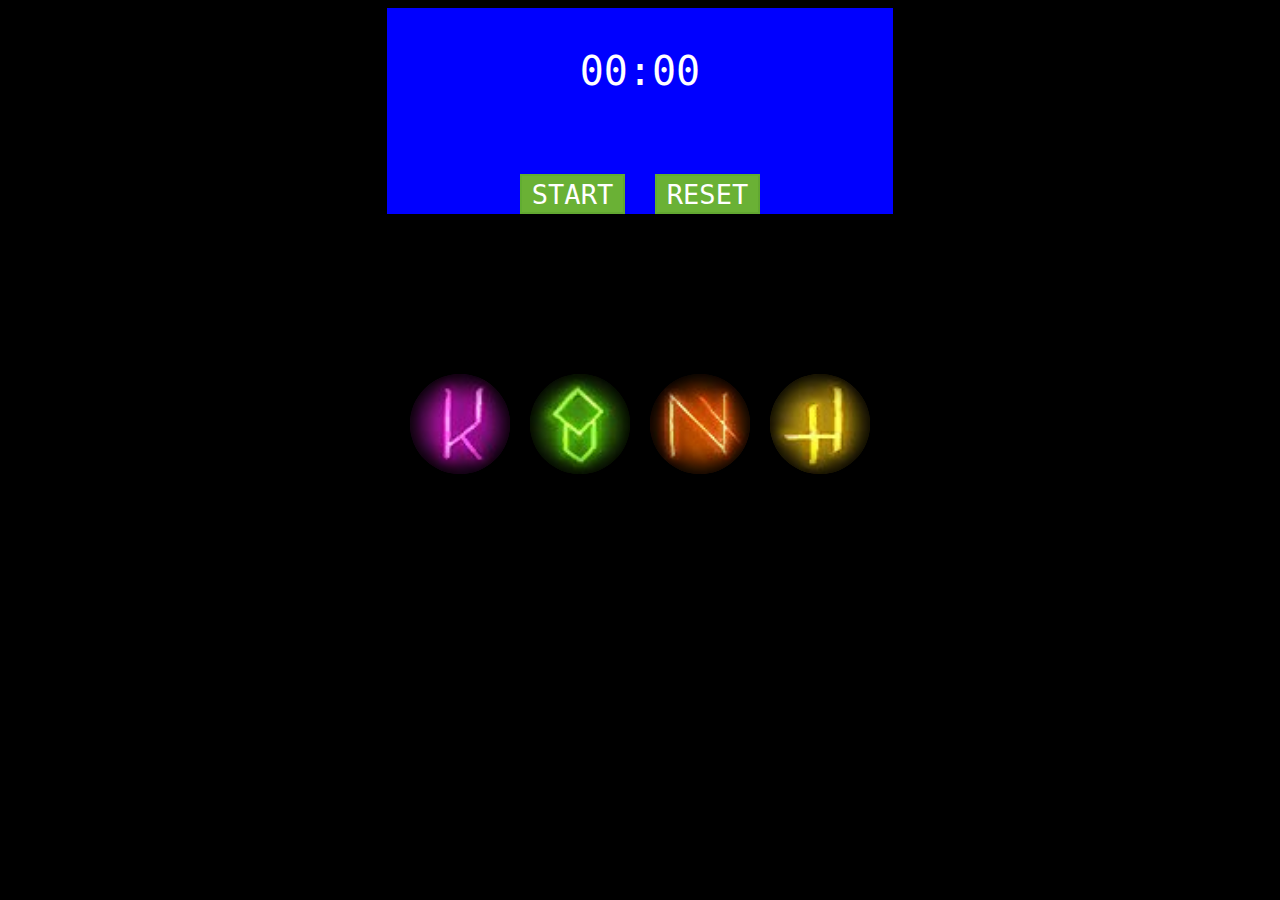
==== Button-puzzle/index.html @ 62a28056 "Add files via upload" ====
<!DOCTYPE html>
<html lang="en">
<head>
   
    <meta charset="UTF-8">
    <meta http-equiv="X-UA-Compatible" content="IE=edge">
    <meta name="viewport" content="width=device-width, initial-scale=1.0">
    <title>Document</title>
    <link rel="stylesheet" href="styles.css">
    <script src="confetti.js"></script>
  
    

    
</head>
<body>
    <script src= "app.js"></script>

    <script>



let backgrounds = ["url('runes/bluerune.jpg')", "url('runes/greenrune.jpg')", "url('runes/orangerune.jpg')","url('runes/purplerune.jpg')","url('runes/yellowrune.jpg')" ];
function setColor1(el) {
    el.colorIdx = el.colorIdx || 0;
    el.style.backgroundImage = backgrounds[el.colorIdx++ % backgrounds.length];
} 

function setColor2(el) {
    el.colorIdx = el.colorIdx || 1;
    el.style.backgroundImage = backgrounds[el.colorIdx++ % backgrounds.length];
}

function setColor3(el) {
    el.colorIdx = el.colorIdx || 2;
    el.style.backgroundImage = backgrounds[el.colorIdx++ % backgrounds.length];
}

function setColor4(el) {
    el.colorIdx = el.colorIdx || 3;
    el.style.backgroundImage = backgrounds[el.colorIdx++ % backgrounds.length];
}
function setColor5(el) {
    el.colorIdx = el.colorIdx || 4;
    el.style.backgroundImage = backgrounds[el.colorIdx++ % backgrounds.length];
}
let blue = 'url("runes/bluerune.jpg")';
    let orange = 'url("runes/orangerune.jpg")';
    let purple = 'url("runes/purplerune.jpg")';
    let yellow = 'url("runes/yellowrune.jpg")';
    let green = 'url("runes/greenrune.jpg")';
    
    
window.setInterval( function(){
    let runeone = document.getElementById("rune1").style.backgroundImage;
    let runetwo = document.getElementById("rune2").style.backgroundImage;
    let runethree = document.getElementById("rune3").style.backgroundImage;
    let runefour = document.getElementById("rune4").style.backgroundImage;
 


    

/* WIN CONDITION*/
    if(runeone == orange && runetwo == blue && runethree == green && runefour == purple){
startConfetti() , stopStopwatch();
/* STOP TIMER

victory report and notification*/

    }
    else{
    console.log(runeone);
    stopConfetti();
    };
    
},10)
    

window.setInterval (function(){
    let runeone = document.getElementById("rune1").style.backgroundImage;
    let runetwo = document.getElementById("rune2").style.backgroundImage;
    let runethree = document.getElementById("rune3").style.backgroundImage;
    let runefour = document.getElementById("rune4").style.backgroundImage;
 
    
/* Glow upon selecting the correct rune*/
if (runeone== orange){
    document.getElementById('rune1').setAttribute("class", "orangeglow"); 
} else {
    document.getElementById('rune1').setAttribute("class", "runediv");
};

if (runetwo== blue){
    document.getElementById('rune2').setAttribute("class", "blueglow"); 
} else {
    document.getElementById('rune2').setAttribute("class", "runediv");
};
if (runethree== green){
    document.getElementById('rune3').setAttribute("class", "greenglow"); 
} else {
    document.getElementById('rune3').setAttribute("class", "runediv");
};
if (runefour== purple){
    document.getElementById('rune4').setAttribute("class", "purpleglow"); 
} else {
    document.getElementById('rune4').setAttribute("class", "runediv");
};
},10)

/*

*/

    </script>


<!-- BUDDY TIMER

<div id="stopwatch">
    <div id="hrs" class="sw-component"></div>:<div id="min" class="sw-component"></div>:<div id="sec" class="sw-component"></div>.<div id="mil" class="sw-component"></div>
    </div>
    
    <ul id="buttons">
    <li><button onclick="startTimer()">Start</button></li>
    <li><button onclick="stopTimer()">Stop</button></li>
    <li><button onclick="resetTimer()">Reset</button></li>
    
    </ul>
-->

<div class="container">
    <p class="elapsed-time-text">00:00</p>
    <div class="buttons-container">
        <button type="button" id="start-button" *ngIf="displayStartButton" onclick="startStopwatch()">START</button>
        <button type="button" id="stop-button" *ngIf="!displayStartButton" onclick="stopStopwatch()">STOP</button>
        <button type="button" onclick="resetStopwatch()">RESET</button>
    </div>
</div>
 
 
<div class = "runebox">

    <div id="rune1" class = "runediv" style = "background-image:url('runes/purplerune.jpg');" onclick="setColor5(rune1)"></div>
   
    <div id="rune2" class = "runediv" style = "background-image:url('runes/greenrune.jpg');" onclick="setColor3(rune2) ; setColor2(rune1)"></div>
    
    <div id="rune3" class = "runediv" style = "background-image:url('runes/orangerune.jpg');" onclick="setColor4(rune3) ; setColor2(rune1) ; setColor3(rune2)"></div>
   
    <div id="rune4" class = "runediv" style = "background-image:url('runes/yellowrune.jpg');" onclick="setColor1(rune4) ; setColor2(rune1) ; setColor3(rune2) ; setColor4(rune3)"></div>
    </div>

    <script src="stopwatch-js-master\stopwatch-js-master\js\time-and-date-handling.js"></script>
    <script src="stopwatch-js-master\stopwatch-js-master\js\stopwatch.js"></script>
  

    




</body>
</html>
---- Button-puzzle/styles.css ----
body {
    background-color:rgb(0, 0, 0);
    display: flex;
    flex-direction: column;
    
  
}
.runediv {
    flex-direction: row;
    justify-self: center;
    height: 100px;
    width: 100px;
    margin: 10px;
    background-size: 100px;
    border-radius: 50%;
    box-shadow:inset 0px 0px 20px 3px rgb(0, 0, 0);
    
}
.runeimage {
    background-image: url(runes/bluerune.jpg);
    background-size: 100px;
    height: 100px;
    width: 100px;
    margin: 10px;

    
}
.chest {
    height: 100px;
    width: 100px;
    margin: 10px;
}
img {
width: 100px;
height: 100px;

}

.runebox {
    background-color:rgb(0, 0, 0);
    display: flex;
    flex-direction:row;
    justify-content: center;
    align-items: center;
    padding-top: 150px;
}

.orangeglow {
    flex-direction: row;
    justify-self: center;
    height: 100px;
    width: 100px;
    margin: 10px;
    background-size: 100px;
    border-radius: 50%;
    box-shadow:inset 0px 0px 5px #ff5a00, 
    0 0 10px   #fff1a6,  /* inner white */
    0 0 40px 5px  #ff5a00; /* middle magenta */
    
    transform: scale(1);
	animation: pulseOrange 2s infinite;
}

@keyframes pulseOrange {
	0% {
        transform: scale(1);
		box-shadow:
        inset 0 0 5px #cb5402,
        0 0 10px #fff1a6, 
        0 0 40px 5px#cb5402;
      
	}

	50% {
        transform: scale(1);
		box-shadow: 
        inset 0 0 20px #cb5402,
        0 0 10px 3px  #fff1a6, 
        0 0 60px 10px#cb5402;
      
	}

	100% {
        transform: scale(1);
		box-shadow: 
        inset 0 0 5px #cb5402,
        0 0 10px #fff1a6, 
        0 0 40px 5px #cb5402;
    
	}

}
.blueglow {
    flex-direction: row;
    justify-self: center;
    height: 100px;
    width: 100px;
    margin: 10px;
    background-size: 100px;
    border-radius: 50%;
    box-shadow:inset 0px 0px 5px #0084ac, 
    0 0 10px   #65ffff /* inner white */
    0 0 40px 5px  #0084ac; /* middle magenta */
    
    transform: scale(1);
	animation: pulseBlue 2s infinite;
}

@keyframes pulseBlue {
	0% {
        transform: scale(1);
		box-shadow:
        inset 0 0 5px #0084ac,
        0 0 10px #65ffff, 
        0 0 40px 5px#0084ac;
      
	}

	50% {
        transform: scale(1);
		box-shadow: 
        inset 0 0 20px #0084ac,
        0 0 10px 3px  #65ffff, 
        0 0 60px 10px#0084ac;
      
	}

	100% {
        transform: scale(1);
		box-shadow: 
        inset 0 0 5px #0084ac,
        0 0 10px #65ffff, 
        0 0 40px 5px #0084ac;
    
	}
}
.greenglow {
    flex-direction: row;
    justify-self: center;
    height: 100px;
    width: 100px;
    margin: 10px;
    background-size: 100px;
    border-radius: 50%;
    box-shadow:inset 0px 0px 5px #349c00, 
    0 0 10px   #ddff8a,
    0 0 40px 5px  #349c00; /* middle magenta */
    
    transform: scale(1);
	animation: pulseGreen 2s infinite;
}

@keyframes pulseGreen {
	0% {
        transform: scale(1);
		box-shadow:
        inset 0 0 5px #349c00,
        0 0 10px #ddff8a, 
        0 0 40px 5px#349c00;
      
	}

	50% {
        transform: scale(1);
		box-shadow: 
        inset 0 0 20px #349c00,
        0 0 10px 3px  #ddff8a, 
        0 0 60px 10px#349c00;
      
	}

	100% {
        transform: scale(1);
		box-shadow: 
        inset 0 0 5px #349c00,
        0 0 10px #ddff8a, 
        0 0 40px 5px #349c00;
    
	}
}
.yellowglow {
    flex-direction: row;
    justify-self: center;
    height: 100px;
    width: 100px;
    margin: 10px;
    background-size: 100px;
    border-radius: 50%;
    box-shadow:inset 0px 0px 5px #af8f0f, 
    0 0 10px   #fff979,
    0 0 40px 5px  #af8f0f; /* middle magenta */
    
    transform: scale(1);
	animation: pulseYellow 2s infinite;
}

@keyframes pulseYellow {
	0% {
        transform: scale(1);
		box-shadow:
        inset 0 0 5px #af8f0f,
        0 0 10px #fff979, 
        0 0 40px 5px#af8f0f;
      
	}

	50% {
        transform: scale(1);
		box-shadow: 
        inset 0 0 20px #af8f0f,
        0 0 10px 3px  #fff979, 
        0 0 60px 10px#af8f0f;
      
	}

	100% {
        transform: scale(1);
		box-shadow: 
        inset 0 0 5px #af8f0f,
        0 0 10px #fff979, 
        0 0 40px 5px #af8f0f;
	}
}
.purpleglow {
    flex-direction: row;
    justify-self: center;
    height: 100px;
    width: 100px;
    margin: 10px;
    background-size: 100px;
    border-radius: 50%;
    box-shadow:inset 0px 0px 5px #92058d, 
    0 0 10px   #ffadff,
    0 0 40px 5px  #92058d; 
    transform: scale(1);
	animation: pulsePurple 2s infinite;
}

@keyframes pulsePurple {
	0% {
        transform: scale(1);
		box-shadow:
        inset 0 0 5px #92058d,
        0 0 10px #ffadff, 
        0 0 40px 5px#92058d;
      
	}

	50% {
        transform: scale(1);
		box-shadow: 
        inset 0 0 20px #92058d,
        0 0 10px 3px  #ffadff, 
        0 0 60px 10px#92058d;
      
	}

	100% {
        transform: scale(1);
		box-shadow: 
        inset 0 0 5px #92058d,
        0 0 10px #ffadff, 
        0 0 40px 5px #92058d;
	}
}


/* Media Queries */

/* Small Devices*/

@media (min-width: 0px) {
    /* You can add global styles to this file, and also import other style files */

    * {
        box-sizing: border-box;
    }

    body {
        color: #ffffff;

        font-family: monospace;
    }

    button {
        text-align: center;
        cursor: pointer;
    }

    /* Generic Button */

    button:disabled {
        cursor: not-allowed;
        opacity: 0.5;
    }

    button:focus {
        outline: none;
        border: none;
    }

    button:focus {
        outline: 0;
    }


    button:active {
        outline: none;
    }

    .hide-element {
        display: none;
    }

    .container {
        width: 40%;
        margin: auto;
        background-color: blue;
        display: flex;
        flex-direction: column;
        justify-content: center;
        align-items: center;
    }

    .elapsed-time-text {
        text-align: center;
        font-size: 40px;
        width: 80%;
        overflow: hidden;
        text-overflow: ellipsis;
        white-space: nowrap;

    }

    .buttons-container {
        width: 240px;
        margin-top: 40px;
        display: -webkit-flex;
        /*targeting Chrome & Safari*/
        display: -ms-flex;
        /*targeting IE10*/
        display: flex;
        justify-content: space-between;
        align-items: center;
    }

    button {
        background-color: #6ab135;
        height: 40px;
        width: 105px;
        color: #6C6488;
        font-size: 27px;
        color: white;
        font-family: monospace;
        border-color: #00800012
    }

    #stop-button {
        display: none;
    }
    #start-button {
        display:block;
    }
}
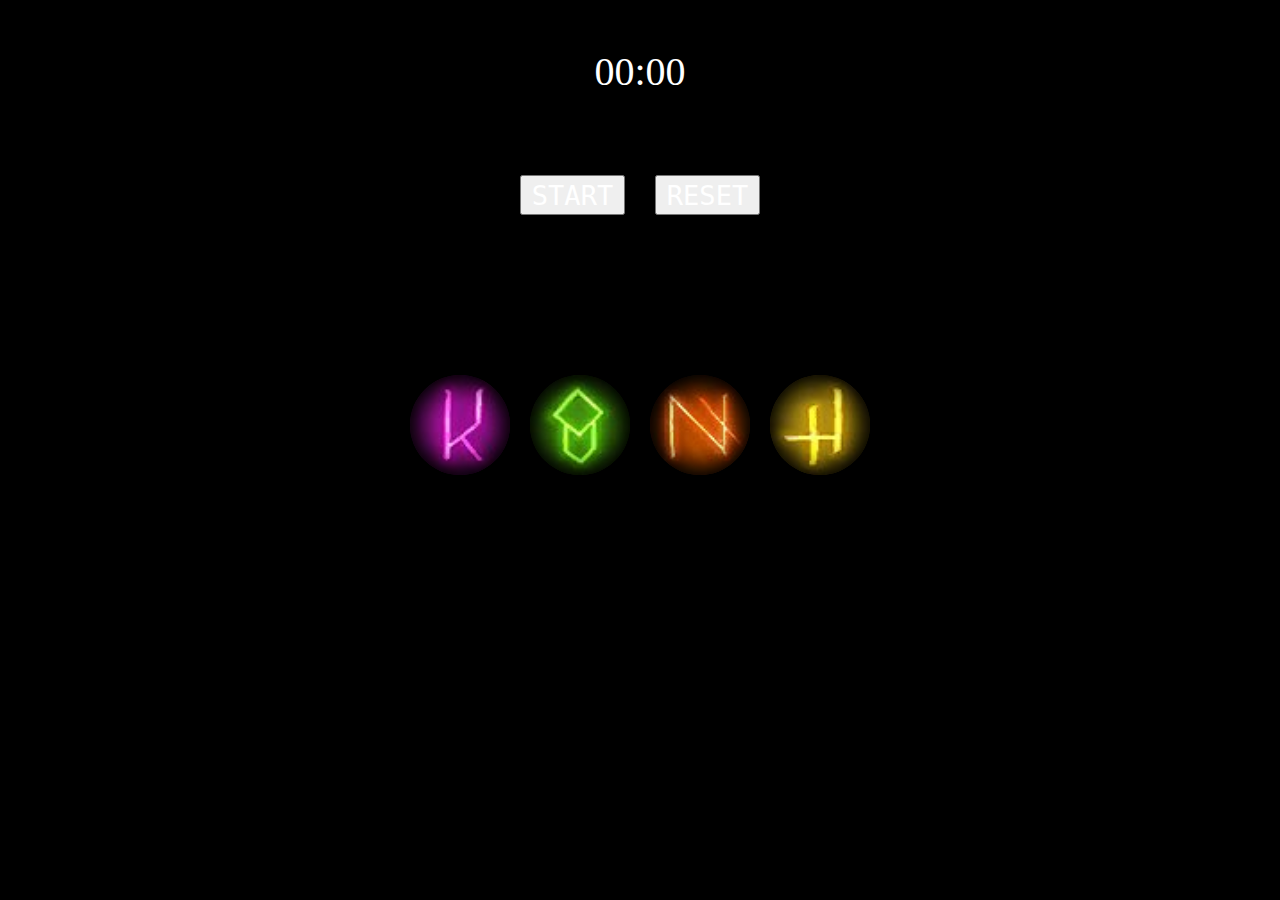
==== commit ca21a388: "Add files via upload" ====
--- a/Button-puzzle/index.html
+++ b/Button-puzzle/index.html
@@ -134,12 +134,14 @@
     <div class="buttons-container">
         <button type="button" id="start-button" *ngIf="displayStartButton" onclick="startStopwatch()">START</button>
         <button type="button" id="stop-button" *ngIf="!displayStartButton" onclick="stopStopwatch()">STOP</button>
-        <button type="button" onclick="resetStopwatch()">RESET</button>
+        <button type="button" onClick="window.location.href=window.location.href">RESET</button>
+      
+
     </div>
 </div>
  
  
-<div class = "runebox">
+<div class = "runebox" >
 
     <div id="rune1" class = "runediv" style = "background-image:url('runes/purplerune.jpg');" onclick="setColor5(rune1)"></div>
    
--- a/Button-puzzle/styles.css
+++ b/Button-puzzle/styles.css
@@ -15,7 +15,7 @@
     background-size: 100px;
     border-radius: 50%;
     box-shadow:inset 0px 0px 20px 3px rgb(0, 0, 0);
-    
+    min-width: 100px;
 }
 .runeimage {
     background-image: url(runes/bluerune.jpg);
@@ -44,6 +44,8 @@
     justify-content: center;
     align-items: center;
     padding-top: 150px;
+    min-width: 430px;
+    
 }
 
 .orangeglow {
@@ -280,7 +282,7 @@
     body {
         color: #ffffff;
 
-        font-family: monospace;
+        font-family: Verdana;
     }
 
     button {
@@ -313,14 +315,15 @@
         display: none;
     }
 
-    .container {
-        width: 40%;
-        margin: auto;
-        background-color: blue;
-        display: flex;
-        flex-direction: column;
-        justify-content: center;
-        align-items: center;
+    .container {
+        width: 50%;
+        min-width: 400px;
+        margin: auto;
+        background-color: black;
+        display: flex;
+        flex-direction: column;
+        justify-content: center;
+        align-items: center;
     }
 
     .elapsed-time-text {
@@ -345,15 +348,14 @@
         align-items: center;
     }
 
-    button {
-        background-color: #6ab135;
-        height: 40px;
-        width: 105px;
-        color: #6C6488;
-        font-size: 27px;
-        color: white;
-        font-family: monospace;
-        border-color: #00800012
+    button {
+        height: 40px;
+        width: 105px;
+        color: #6C6488;
+        font-size: 27px;
+        color: white;
+        font-family: monospace;
+        border-color: ;
     }
 
     #stop-button {
